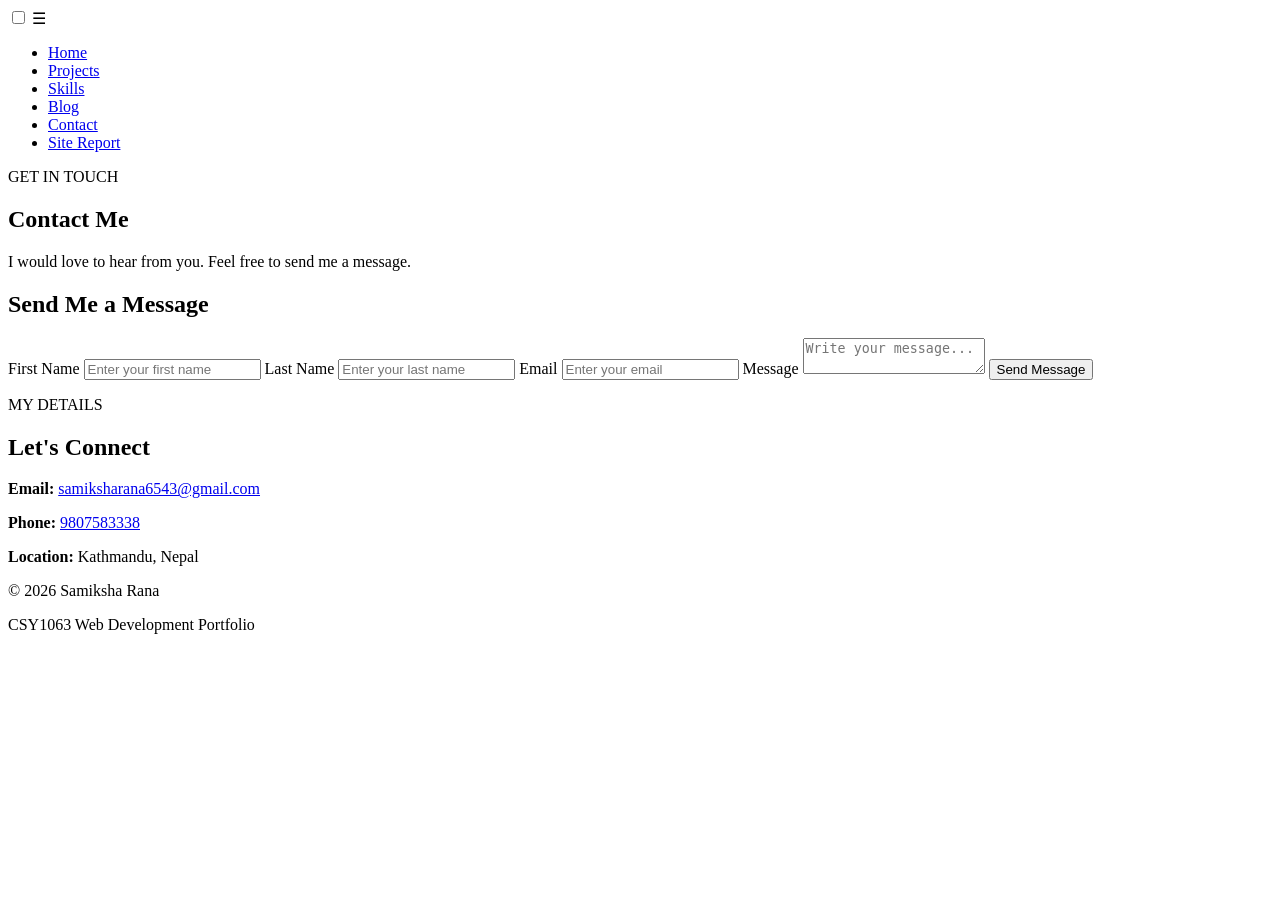
==== webdevelopment/contact.html @ 393bca1e "Update contact page" ====
<!DOCTYPE html>
<html lang="en">

<head>
    <meta charset="UTF-8">
    <meta name="viewport" content="width=device-width, initial-scale=1.0">

    <title>Contact | Samiksha Rana</title>

    <link rel="stylesheet" href="style.css">
</head>

<body>

    <!-- Navigation -->
    <header class="site-header">

        <nav class="navbar">

            <input type="checkbox" id="menu-toggle">

            <label for="menu-toggle" class="menu-button">
                ☰
            </label>

            <ul class="nav-links">

                <li><a href="index.html">Home</a></li>

                <li><a href="project.html">Projects</a></li>

                <li><a href="skills.html">Skills</a></li>

                <li><a href="blog.html">Blog</a></li>

                <li><a href="contact.html" class="active">Contact</a></li>

                <li><a href="sitereport.html">Site Report</a></li>

            </ul>

        </nav>

    </header>


    <!-- Contact Page -->
    <main>

        <section class="page-intro">

            <p class="section-label">GET IN TOUCH</p>

            <h1>Contact Me</h1>

            <p>
                I would love to hear from you. Feel free to send me a message.
            </p>

        </section>


        <section class="contact">

            <div class="contact-form">

                <h2>Send Me a Message</h2>

                <form
                    action="mailto:samiksharana6543@gmail.com"
                    method="post"
                    enctype="text/plain">

                    <label for="first-name">
                        First Name
                    </label>

                    <input
                        type="text"
                        id="first-name"
                        name="first-name"
                        placeholder="Enter your first name"
                        required>


                    <label for="last-name">
                        Last Name
                    </label>

                    <input
                        type="text"
                        id="last-name"
                        name="last-name"
                        placeholder="Enter your last name"
                        required>


                    <label for="email">
                        Email
                    </label>

                    <input
                        type="email"
                        id="email"
                        name="email"
                        placeholder="Enter your email"
                        required>


                    <label for="message">
                        Message
                    </label>

                    <textarea
                        id="message"
                        name="message"
                        placeholder="Write your message..."
                        required></textarea>


                    <button type="submit">
                        Send Message
                    </button>

                </form>

            </div>

        </section>


        <!-- Contact Details -->
        <section class="about">

            <div>

                <p class="section-label">
                    MY DETAILS
                </p>

                <h2>
                    Let's Connect
                </h2>

            </div>

            <div class="about-text">

                <p>
                    <strong>Email:</strong>
                    <a href="mailto:samiksharana6543@gmail.com">
                        samiksharana6543@gmail.com
                    </a>
                </p>

                <p>
                    <strong>Phone:</strong>
                    <a href="tel:9807583338">
                        9807583338
                    </a>
                </p>

                <p>
                    <strong>Location:</strong>
                    Kathmandu, Nepal
                </p>

            </div>

        </section>

    </main>


    <!-- Footer -->
    <footer class="site-footer">

        <p>
            &copy; 2026 Samiksha Rana
        </p>

        <p>
            CSY1063 Web Development Portfolio
        </p>

    </footer>

</body>

</html>
---- webdevelopment/style.css ----
.profile-image {
    width: 180px;
    height: 180px;
    object-fit: cover;
    border-radius: 50%;
    display: block;
    margin: 0 auto 20px;
    border: 5px solid white;
    box-shadow: 0 5px 20px rgba(0, 0, 0, 0.15);
}
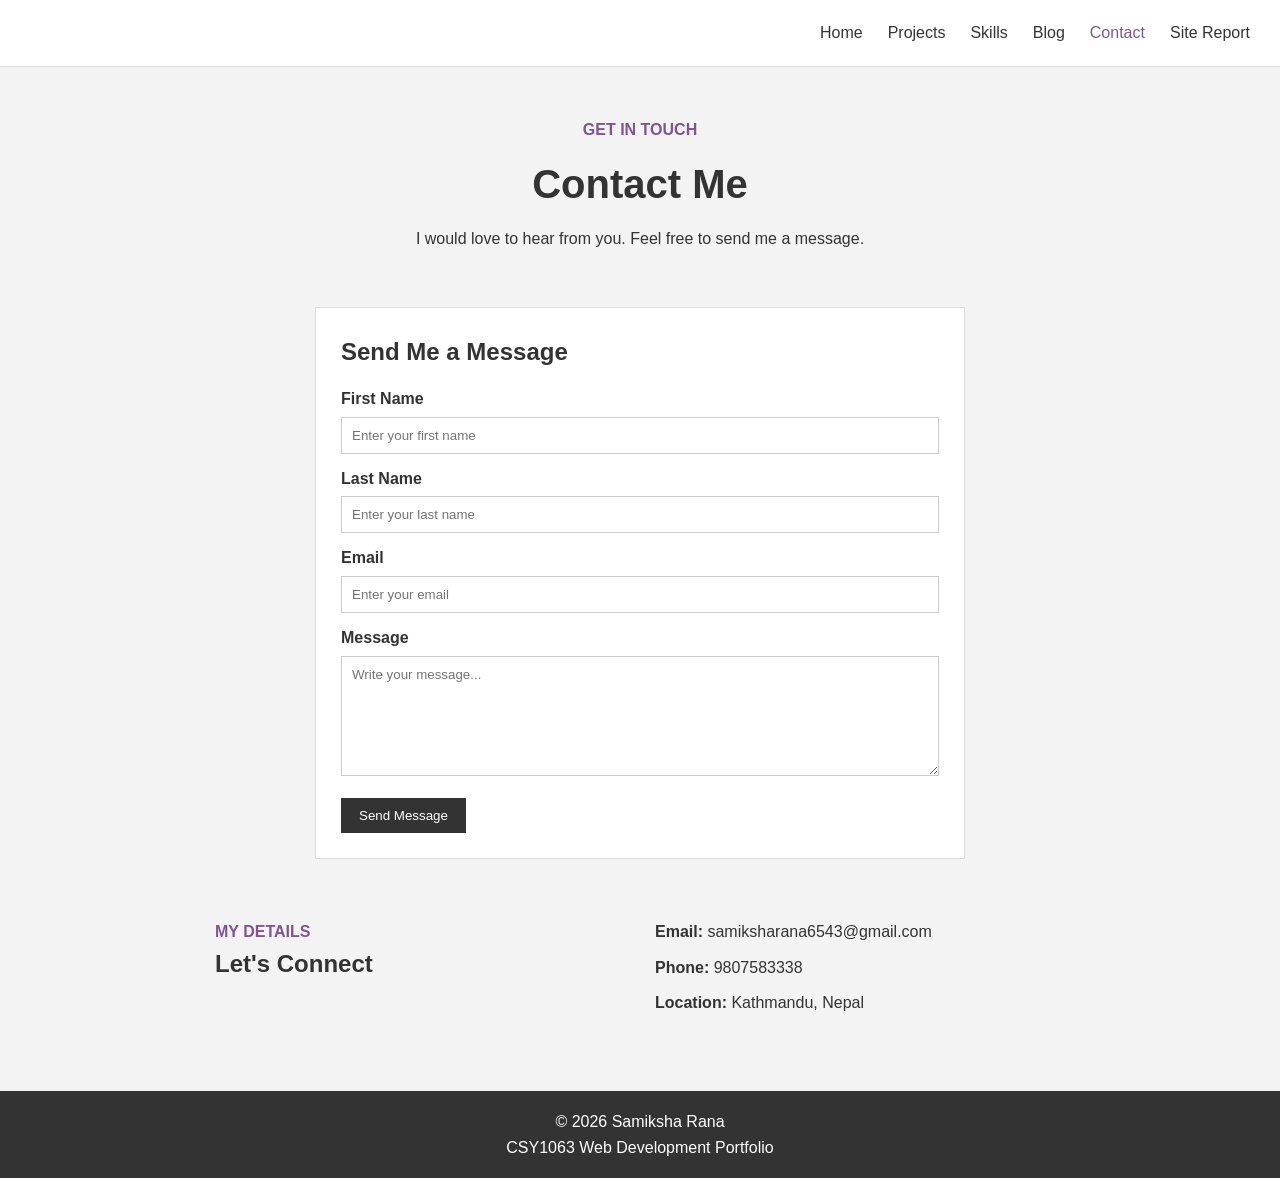
==== commit 250f6d0c: "Update contact form and blog page" ====
--- a/webdevelopment/contact.html
+++ b/webdevelopment/contact.html
@@ -17,25 +17,31 @@
 
         <nav class="navbar">
 
-            <input type="checkbox" id="menu-toggle">
-
-            <label for="menu-toggle" class="menu-button">
-                ☰
-            </label>
-
             <ul class="nav-links">
 
-                <li><a href="index.html">Home</a></li>
-
-                <li><a href="project.html">Projects</a></li>
-
-                <li><a href="skills.html">Skills</a></li>
-
-                <li><a href="blog.html">Blog</a></li>
-
-                <li><a href="contact.html" class="active">Contact</a></li>
-
-                <li><a href="sitereport.html">Site Report</a></li>
+                <li>
+                    <a href="index.html">Home</a>
+                </li>
+
+                <li>
+                    <a href="project.html">Projects</a>
+                </li>
+
+                <li>
+                    <a href="skills.html">Skills</a>
+                </li>
+
+                <li>
+                    <a href="blog.html">Blog</a>
+                </li>
+
+                <li>
+                    <a href="contact.html" class="active">Contact</a>
+                </li>
+
+                <li>
+                    <a href="sitereport.html">Site Report</a>
+                </li>
 
             </ul>
 
@@ -47,11 +53,16 @@
     <!-- Contact Page -->
     <main>
 
+        <!-- Page Introduction -->
         <section class="page-intro">
 
-            <p class="section-label">GET IN TOUCH</p>
-
-            <h1>Contact Me</h1>
+            <p class="section-label">
+                GET IN TOUCH
+            </p>
+
+            <h1>
+                Contact Me
+            </h1>
 
             <p>
                 I would love to hear from you. Feel free to send me a message.
@@ -60,17 +71,19 @@
         </section>
 
 
+        <!-- Contact Form -->
         <section class="contact">
 
             <div class="contact-form">
 
-                <h2>Send Me a Message</h2>
-
-                <form
-                    action="mailto:samiksharana6543@gmail.com"
-                    method="post"
-                    enctype="text/plain">
-
+                <h2>
+                    Send Me a Message
+                </h2>
+
+
+                <form id="contact-form">
+
+                    <!-- First Name -->
                     <label for="first-name">
                         First Name
                     </label>
@@ -83,6 +96,7 @@
                         required>
 
 
+                    <!-- Last Name -->
                     <label for="last-name">
                         Last Name
                     </label>
@@ -95,6 +109,7 @@
                         required>
 
 
+                    <!-- Email -->
                     <label for="email">
                         Email
                     </label>
@@ -107,6 +122,7 @@
                         required>
 
 
+                    <!-- Message -->
                     <label for="message">
                         Message
                     </label>
@@ -118,6 +134,7 @@
                         required></textarea>
 
 
+                    <!-- Submit Button -->
                     <button type="submit">
                         Send Message
                     </button>
@@ -144,22 +161,27 @@
 
             </div>
 
+
             <div class="about-text">
 
                 <p>
                     <strong>Email:</strong>
+
                     <a href="mailto:samiksharana6543@gmail.com">
                         samiksharana6543@gmail.com
                     </a>
                 </p>
 
+
                 <p>
                     <strong>Phone:</strong>
+
                     <a href="tel:9807583338">
                         9807583338
                     </a>
                 </p>
 
+
                 <p>
                     <strong>Location:</strong>
                     Kathmandu, Nepal
@@ -185,6 +207,52 @@
 
     </footer>
 
+
+    <!-- Gmail Contact Form Script -->
+    <script>
+
+        document
+            .getElementById("contact-form")
+            .addEventListener("submit", function(event) {
+
+                event.preventDefault();
+
+                const firstName =
+                    document.getElementById("first-name").value;
+
+                const lastName =
+                    document.getElementById("last-name").value;
+
+                const email =
+                    document.getElementById("email").value;
+
+                const message =
+                    document.getElementById("message").value;
+
+
+                const subject =
+                    "Message from Portfolio Contact Form";
+
+
+                const body =
+                    "Name: " + firstName + " " + lastName + "\n\n" +
+                    "Email: " + email + "\n\n" +
+                    "Message:\n" + message;
+
+
+                const gmailURL =
+                    "https://mail.google.com/mail/?view=cm&fs=1" +
+                    "&to=samiksharana6543@gmail.com" +
+                    "&su=" + encodeURIComponent(subject) +
+                    "&body=" + encodeURIComponent(body);
+
+
+                window.open(gmailURL, "_blank");
+
+            });
+
+    </script>
+
 </body>
 
 </html>
--- a/webdevelopment/style.css
+++ b/webdevelopment/style.css
@@ -1,10 +1,497 @@
-.profile-image {
-    width: 180px;
+/* General */
+
+* {
+    margin: 0;
+    padding: 0;
+    box-sizing: border-box;
+}
+
+body {
+    font-family: Arial, sans-serif;
+    background: #f4f3f4;
+    color: #333;
+    line-height: 1.6;
+}
+
+a {
+    text-decoration: none;
+    color: inherit;
+}
+
+img {
+    max-width: 100%;
+}
+
+
+/* Navigation */
+
+.site-header {
+    background: white;
+    border-bottom: 1px solid #ddd;
+}
+
+.navbar {
+    padding: 20px 30px;
+}
+
+.nav-links {
+    display: flex;
+    justify-content: flex-end;
+    gap: 25px;
+    list-style: none;
+}
+
+.nav-links a:hover,
+.nav-links a.active {
+    color: #80558f;
+}
+
+
+/* Home page */
+
+.home-page { 
+    min-height: 100vh; 
+ 
+    background-image: 
+        linear-gradient(rgba(0, 0, 0, 0.25), rgba(0, 0, 0, 0.25)), 
+        url("background.jpg"); 
+ 
+    background-size: cover; 
+    background-position: center; 
+    background-repeat: no-repeat; 
+ 
+    color: white; 
+} 
+ 
+.home-page .site-header { 
+    background: transparent; 
+    border: none; 
+} 
+ 
+.home-page .nav-links { 
+    display: flex; 
+    justify-content: flex-end; 
+    gap: 25px; 
+    list-style: none; 
+} 
+ 
+.home-page .nav-links a { 
+    color: white; 
+} 
+ 
+.home-page .nav-links a:hover, 
+.home-page .nav-links a.active { 
+    color: #ddd; 
+} 
+ 
+ 
+/* Profile layout */ 
+ 
+.home-page .profile { 
+    min-height: calc(100vh - 80px); 
+ 
+    max-width: 900px; 
+    margin: auto; 
+    padding: 60px 25px; 
+ 
+    display: flex; 
+    align-items: center; 
+    justify-content: center; 
+ 
+    gap: 50px; 
+} 
+ 
+.home-page .profile-image img { 
+    width: 230px; 
+    height: 230px; 
+ 
+    object-fit: cover; 
+ 
+    border: 4px solid white; 
+} 
+ 
+.home-page .profile-text { 
+    max-width: 500px; 
+} 
+ 
+.home-page .section-label { 
+    color: white; 
+} 
+ 
+.home-page .profile-text h1 { 
+    font-size: 48px; 
+    margin: 8px 0; 
+} 
+ 
+.home-page .profile-text h2 { 
+    font-size: 22px; 
+    font-weight: normal; 
+    margin-bottom: 15px; 
+} 
+ 
+.home-page .profile-text p { 
+    margin-bottom: 10px; 
+} 
+ 
+.home-page .button { 
+    display: inline-block; 
+ 
+    margin-top: 15px; 
+    padding: 10px 18px; 
+ 
+    background: white; 
+    color: #333; 
+} 
+ 
+ 
+/* Mobile */ 
+ 
+@media (max-width: 700px) { 
+ 
+    .home-page .profile { 
+        flex-direction: column; 
+        text-align: center; 
+        gap: 25px; 
+    } 
+ 
+    .home-page .profile-image img { 
+        width: 180px; 
+        height: 180px; 
+    } 
+ 
+    .home-page .profile-text h1 { 
+        font-size: 36px; 
+    } 
+}
+
+
+/* Common page heading */
+
+.page-intro {
+    max-width: 850px;
+    margin: auto;
+    padding: 50px 25px 30px;
+    text-align: center;
+}
+
+.page-intro h1 {
+    font-size: 40px;
+    margin: 10px 0;
+}
+
+.section-label {
+    color: #80558f;
+    font-weight: bold;
+}
+
+
+/* Projects */
+
+.project-table-section {
+    max-width: 1000px;
+    margin: auto;
+    padding: 25px;
+}
+
+.project-table-section table {
+    width: 100%;
+    border-collapse: collapse;
+    background: white;
+}
+
+.project-table-section caption {
+    text-align: left;
+    margin-bottom: 10px;
+    color: #666;
+}
+
+.project-table-section th,
+.project-table-section td {
+    padding: 12px;
+    border: 1px solid #ccc;
+    text-align: left;
+}
+
+.project-table-section th {
+    background: #e7deea;
+}
+
+
+/* Skills */
+
+.skills-section {
+    max-width: 900px;
+    margin: auto;
+    padding: 30px 25px;
+
+    display: grid;
+    grid-template-columns: 1fr 1fr;
+    gap: 30px;
+}
+
+.skills-heading h2 {
+    margin-top: 8px;
+}
+
+.skills-list {
+    background: white;
+    padding: 22px;
+    border: 1px solid #ddd;
+}
+
+.skills-list ul {
+    list-style: none;
+}
+
+.skills-list li {
+    padding: 8px 0;
+    border-bottom: 1px solid #eee;
+}
+
+.education-section {
+    max-width: 900px;
+    margin: auto;
+    padding: 30px 25px;
+}
+
+.education-section table {
+    width: 100%;
+    border-collapse: collapse;
+    background: white;
+    margin-top: 15px;
+}
+
+.education-section th,
+.education-section td {
+    padding: 10px;
+    border: 1px solid #ccc;
+    text-align: left;
+}
+
+.education-section th {
+    background: #e7deea;
+}
+
+.education-section caption {
+    text-align: left;
+    margin-bottom: 8px;
+}
+
+
+/* Blog */
+
+.blog-page {
+    max-width: 1000px;
+    margin: auto;
+    padding: 50px 25px;
+}
+
+.blog-header {
+    text-align: center;
+    margin-bottom: 30px;
+}
+
+.blog-header p {
+    color: #80558f;
+    font-weight: bold;
+}
+
+.blog-header h1 {
+    margin: 8px 0;
+}
+
+.blog-header span {
+    color: #777;
+}
+
+.blog-card {
+    background: white;
+    padding: 25px;
+    border: 1px solid #ddd;
+
+    display: grid;
+    grid-template-columns: 1fr 250px;
+    gap: 30px;
+}
+
+.blog-text h2 {
+    margin: 15px 0 8px;
+}
+
+.blog-text p {
+    color: #555;
+    margin: 10px 0;
+}
+
+.blog-date {
+    color: #80558f;
+    font-weight: bold;
+}
+
+.blog-photo img {
+    width: 100%;
     height: 180px;
     object-fit: cover;
-    border-radius: 50%;
+}
+
+.blog-photo p {
+    margin-top: 8px;
+    font-size: 13px;
+    color: #777;
+}
+
+
+/* Contact */
+
+.contact {
+    max-width: 700px;
+    margin: auto;
+    padding: 25px;
+}
+
+.contact-form {
+    background: white;
+    padding: 25px;
+    border: 1px solid #ddd;
+}
+
+.contact-form h2 {
+    margin-bottom: 15px;
+}
+
+.contact-form label {
     display: block;
-    margin: 0 auto 20px;
-    border: 5px solid white;
-    box-shadow: 0 5px 20px rgba(0, 0, 0, 0.15);
+    margin-top: 12px;
+    font-weight: bold;
+}
+
+.contact-form input,
+.contact-form textarea {
+    width: 100%;
+    padding: 10px;
+    margin-top: 5px;
+
+    border: 1px solid #ccc;
+    font-family: Arial, sans-serif;
+}
+
+.contact-form textarea {
+    height: 120px;
+    resize: vertical;
+}
+
+button {
+    margin-top: 15px;
+    padding: 10px 18px;
+
+    background: #333;
+    color: white;
+
+    border: none;
+    cursor: pointer;
+}
+
+button:hover {
+    background: #80558f;
+}
+
+.about {
+    max-width: 900px;
+    margin: auto;
+    padding: 35px 25px;
+
+    display: grid;
+    grid-template-columns: 1fr 1fr;
+    gap: 30px;
+}
+
+.about-text p {
+    margin-bottom: 10px;
+}
+
+
+/* Site Report */
+
+.report {
+    max-width: 900px;
+    margin: auto;
+    padding: 25px;
+}
+
+.report-content {
+    background: white;
+    padding: 25px;
+    border: 1px solid #ddd;
+}
+
+.report-content h2 {
+    margin: 20px 0 8px;
+}
+
+.report-content p {
+    margin: 12px 0;
+    color: #555;
+}
+
+.report-image {
+    margin: 20px 0;
+}
+
+.report-image img {
+    width: 100%;
+}
+
+
+/* Footer */
+
+.site-footer {
+    background: #333;
+    color: white;
+    text-align: center;
+    padding: 18px;
+    margin-top: 30px;
+}
+
+
+/* Responsive */
+
+@media (max-width: 700px) {
+
+    .nav-links {
+        flex-wrap: wrap;
+        gap: 12px;
+    }
+
+    .project-table-section {
+        overflow-x: auto;
+    }
+
+    .project-table-section table {
+        min-width: 650px;
+    }
+
+    .skills-section,
+    .about,
+    .blog-card {
+        grid-template-columns: 1fr;
+    }
+
+    .blog-photo {
+        order: -1;
+    }
+
+    .blog-photo img {
+        height: 200px;
+    }
+
+    .page-intro h1 {
+        font-size: 32px;
+    }
+
+    .report,
+    .contact,
+    .education-section {
+        padding-left: 20px;
+        padding-right: 20px;
+    }
 }
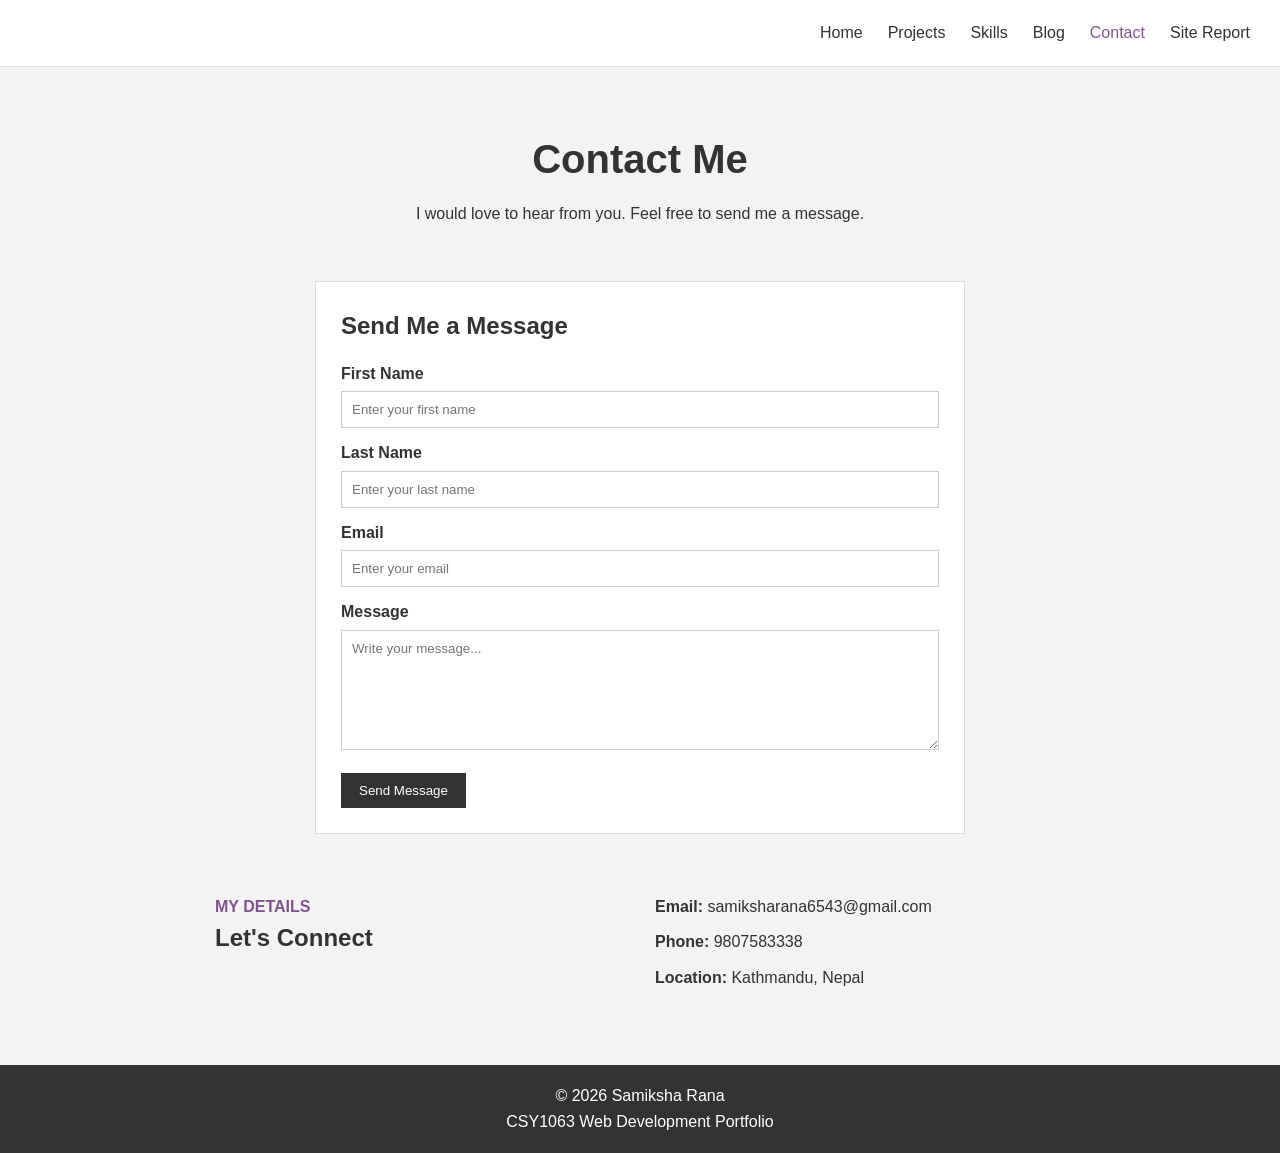
==== commit 9963fa5e: "Update contact form" ====
--- a/webdevelopment/contact.html
+++ b/webdevelopment/contact.html
@@ -57,7 +57,7 @@
         <section class="page-intro">
 
             <p class="section-label">
-                GET IN TOUCH
+                
             </p>
 
             <h1>
